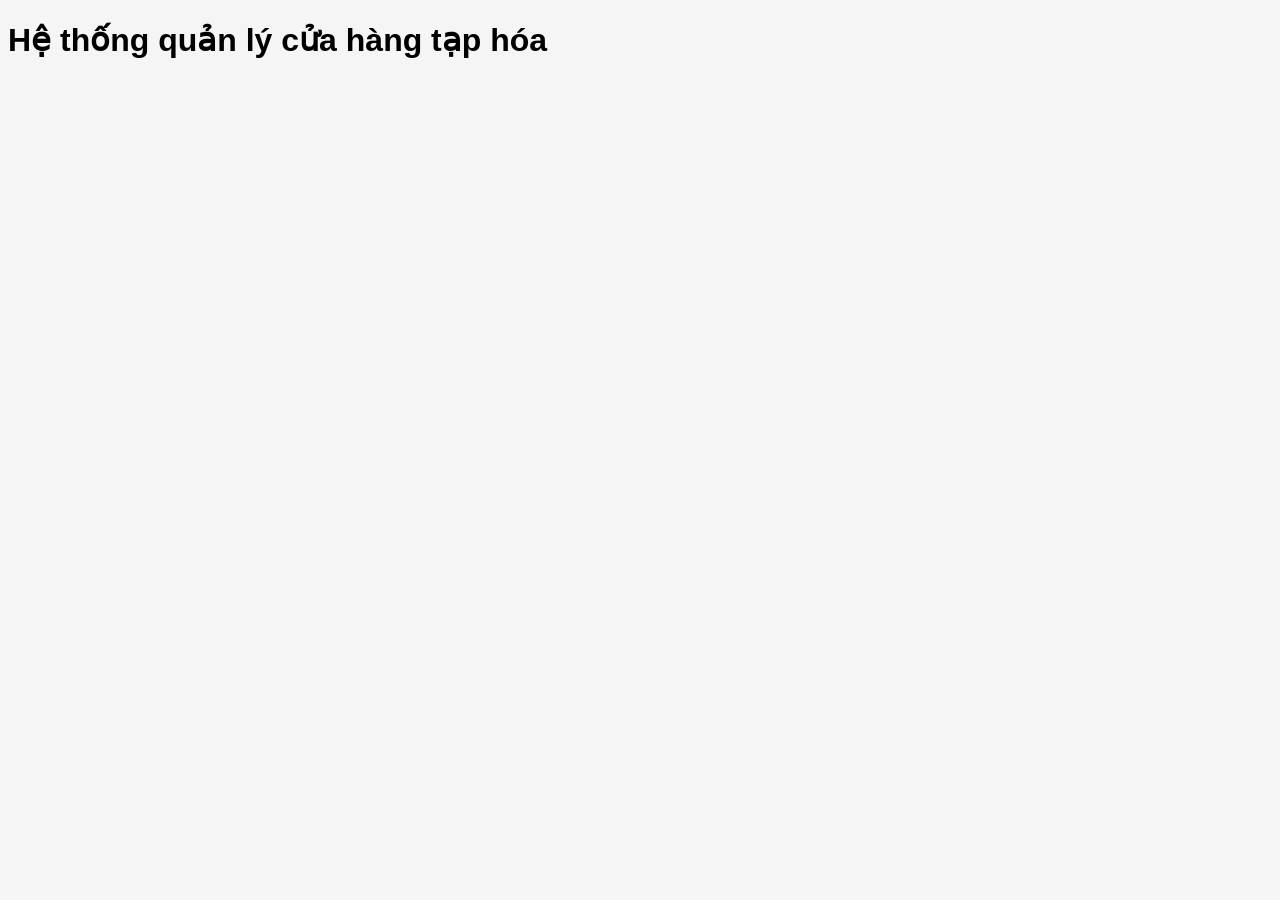
==== src/index.html @ 1cff703e "Initial project structure" ====
<!DOCTYPE html>
<html lang="vi">

<head>
<meta charset="UTF-8">
<title>Hệ thống quản lý cửa hàng tạp hóa</title>

<link rel="stylesheet" href="css/style.css">

</head>

<body>

<h1>Hệ thống quản lý cửa hàng tạp hóa</h1>

<script src="js/script.js"></script>

</body>

</html>
---- src/css/style.css ----
body{
    background:#f5f5f5;
    font-family:Arial;
}
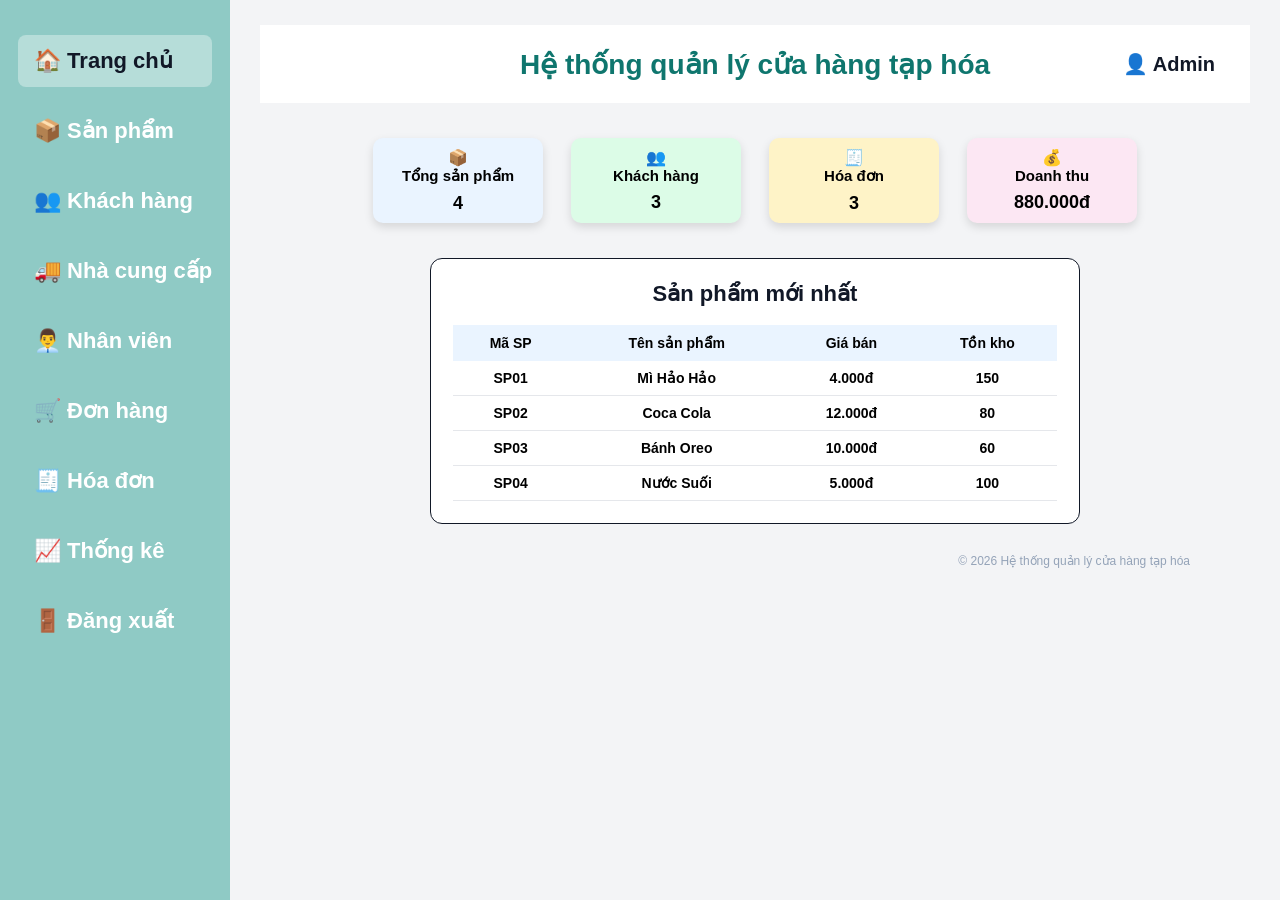
==== commit d0ddcb55: "Tao cac trang html cho du an" ====
--- a/src/index.html
+++ b/src/index.html
@@ -1,20 +1,62 @@
 <!DOCTYPE html>
 <html lang="vi">
-
 <head>
-<meta charset="UTF-8">
-<title>Hệ thống quản lý cửa hàng tạp hóa</title>
-
-<link rel="stylesheet" href="css/style.css">
-
+    <meta charset="UTF-8">
+    <title>Hệ thống quản lý cửa hàng tạp hóa</title>
+    <link rel="stylesheet" href="css/style.css">
 </head>
 
 <body>
+<div class="container">
+    <div class="sidebar">
+        <ul>
+            <li class="active">🏠 Trang chủ</li>
+            <li>📦 Sản phẩm</li>
+            <li>👥 Khách hàng</li>
+            <li>🚚 Nhà cung cấp</li>
+            <li>👨‍💼 Nhân viên</li>
+            <li>🛒 Đơn hàng</li>
+            <li>🧾 Hóa đơn</li>
+            <li>📈 Thống kê</li>
+            <li>🚪 Đăng xuất</li>
+        </ul>
+    </div>
 
-<h1>Hệ thống quản lý cửa hàng tạp hóa</h1>
+    <div class="main">
+        <div class="header">
+            <h1>Hệ thống quản lý cửa hàng tạp hóa</h1>
+            <h2>👤 Admin</h2>
+        </div>
+
+        <div class="cards">
+            <div class="card blue">📦<h3>Tổng sản phẩm</h3><p>4</p></div>
+            <div class="card green">👥<h3>Khách hàng</h3><p>3</p></div>
+            <div class="card yellow">🧾<h3>Hóa đơn</h3><p>3</p></div>
+            <div class="card pink">💰<h3>Doanh thu</h3><p>880.000đ</p></div>
+        </div>
+
+        <div class="dashboard">
+            <div class="table-box">
+                <h2>Sản phẩm mới nhất</h2>
+                <table>
+                    <tr>
+                        <th>Mã SP</th>
+                        <th>Tên sản phẩm</th>
+                        <th>Giá bán</th>
+                        <th>Tồn kho</th>
+                    </tr>
+                    <tr><td>SP01</td><td>Mì Hảo Hảo</td><td>4.000đ</td><td>150</td></tr>
+                    <tr><td>SP02</td><td>Coca Cola</td><td>12.000đ</td><td>80</td></tr>
+                    <tr><td>SP03</td><td>Bánh Oreo</td><td>10.000đ</td><td>60</td></tr>
+                    <tr><td>SP04</td><td>Nước Suối</td><td>5.000đ</td><td>100</td></tr>
+                </table>
+            </div>
+        </div>
+
+        <footer>© 2026 Hệ thống quản lý cửa hàng tạp hóa</footer>
+    </div>
+</div>
 
 <script src="js/script.js"></script>
-
 </body>
-
 </html>
--- a/src/css/style.css
+++ b/src/css/style.css
@@ -1,4 +1,145 @@
-body{
-    background:#f5f5f5;
-    font-family:Arial;
+* {
+  margin: 0;
+  padding: 0;
+  box-sizing: border-box;
+  font-family: Arial, sans-serif;
+}
+
+body {
+  background: #f3f4f6;
+}
+
+.container {
+  display: flex;
+  width: 100%;
+  min-height: 100vh;
+}
+
+.sidebar {
+  width: 230px;
+  background: #8fcac5;
+  padding: 35px 18px;
+}
+
+.sidebar ul {
+  list-style: none;
+}
+
+.sidebar li {
+  font-size: 22px;
+  font-weight: bold;
+  color: white;
+  padding: 13px 16px;
+  margin-bottom: 18px;
+  border-radius: 8px;
+  white-space: nowrap;
+}
+
+.sidebar li.active {
+  background: #b6ddd9;
+  color: #111827;
+}
+
+.main {
+  flex: 1;
+  padding: 25px 30px;
+}
+
+.header {
+  height: 78px;
+  background: white;
+  display: flex;
+  align-items: center;
+  justify-content: center;
+  position: relative;
+}
+
+.header h1 {
+  color: #0f766e;
+  font-size: 28px;
+  font-weight: bold;
+}
+
+.header h2 {
+  position: absolute;
+  right: 35px;
+  font-size: 20px;
+  color: #111827;
+}
+
+.cards {
+  display: flex;
+  justify-content: center;
+  gap: 28px;
+  margin: 35px 0;
+}
+
+.card {
+  width: 170px;
+  height: 85px;
+  border-radius: 10px;
+  text-align: center;
+  padding: 10px;
+  box-shadow: 0 4px 10px #00000020;
+  font-weight: bold;
+}
+
+.card h3 {
+  font-size: 15px;
+}
+
+.card p {
+  margin-top: 8px;
+  font-size: 18px;
+}
+
+.blue { background: #eaf4ff; }
+.green { background: #dcfce7; }
+.yellow { background: #fef3c7; }
+.pink { background: #fce7f3; }
+
+.dashboard {
+  display: flex;
+  justify-content: center;
+}
+
+.table-box {
+  background: white;
+  width: 650px;
+  padding: 22px;
+  border-radius: 12px;
+  border: 1px solid #111827;
+}
+
+.table-box h2 {
+  text-align: center;
+  color: #111827;
+  font-size: 22px;
+  margin-bottom: 18px;
+}
+
+table {
+  width: 100%;
+  border-collapse: collapse;
+  text-align: center;
+  font-size: 14px;
+}
+
+th {
+  background: #eaf4ff;
+  padding: 10px;
+}
+
+td {
+  padding: 9px;
+  border-bottom: 1px solid #e5e7eb;
+  font-weight: bold;
+}
+
+footer {
+    margin-top: 30px;
+    text-align: right;
+    padding-right: 60px;
+    color: #94a3b8;
+    font-size: 12px;
 }
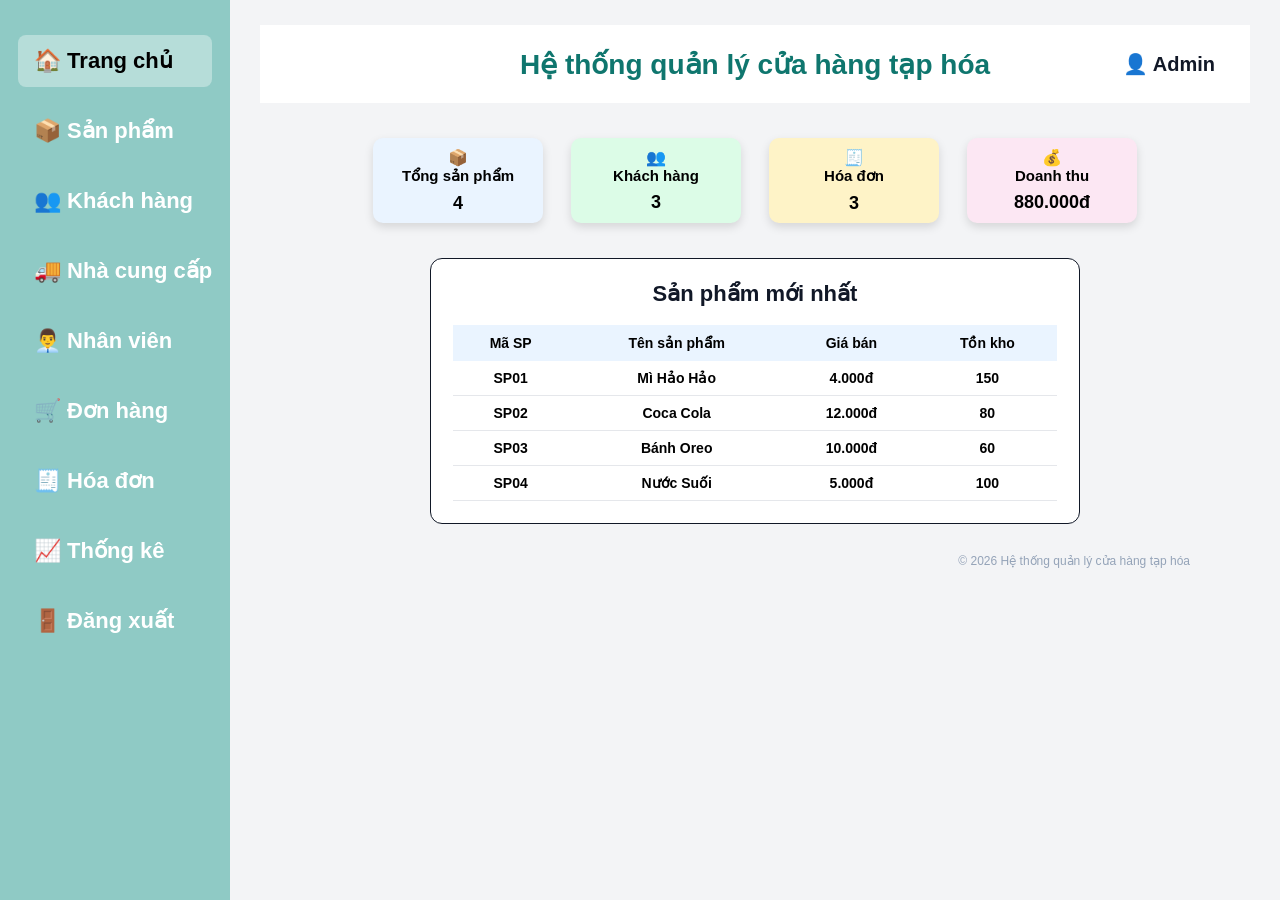
==== commit 2be9ecc4: "Tao trang quan ly san pham" ====
--- a/src/index.html
+++ b/src/index.html
@@ -3,22 +3,22 @@
 <head>
     <meta charset="UTF-8">
     <title>Hệ thống quản lý cửa hàng tạp hóa</title>
-    <link rel="stylesheet" href="css/style.css">
+    <link rel="stylesheet" href="css/style.css?v=2">
 </head>
 
 <body>
 <div class="container">
     <div class="sidebar">
-        <ul>
-            <li class="active">🏠 Trang chủ</li>
-            <li>📦 Sản phẩm</li>
-            <li>👥 Khách hàng</li>
-            <li>🚚 Nhà cung cấp</li>
-            <li>👨‍💼 Nhân viên</li>
-            <li>🛒 Đơn hàng</li>
-            <li>🧾 Hóa đơn</li>
-            <li>📈 Thống kê</li>
-            <li>🚪 Đăng xuất</li>
+       <ul>
+            <li class="active"><a href="index.html">🏠 Trang chủ</a></li>
+            <li><a href="sanpham.html">📦 Sản phẩm</a></li>
+            <li><a href="khachhang.html">👥 Khách hàng</a></li>
+            <li><a href="nhacungcap.html">🚚 Nhà cung cấp</a></li>
+            <li><a href="nhanvien.html">👨‍💼 Nhân viên</a></li>
+            <li><a href="donhang.html">🛒 Đơn hàng</a></li>
+            <li><a href="hoadon.html">🧾 Hóa đơn</a></li>
+            <li><a href="thongke.html">📈 Thống kê</a></li>
+            <li><a href="#">🚪 Đăng xuất</a></li>
         </ul>
     </div>
 
--- a/src/css/style.css
+++ b/src/css/style.css
@@ -142,4 +142,30 @@
     padding-right: 60px;
     color: #94a3b8;
     font-size: 12px;
+}
+.sidebar ul li a,
+.sidebar ul li a:visited,
+.sidebar ul li a:hover,
+.sidebar ul li a:active {
+    color: white;
+    text-decoration: none;
+    display: block;
+}
+
+.sidebar ul li.active a,
+.sidebar ul li.active a:visited,
+.sidebar ul li.active a:hover,
+.sidebar ul li.active a:active {
+    color: black;
+    text-decoration: none;
+}
+.sidebar li a {
+    color: white !important;
+    text-decoration: none !important;
+    display: block;
+}
+
+.sidebar li.active a {
+    color: black !important;
+    text-decoration: none !important;
 }
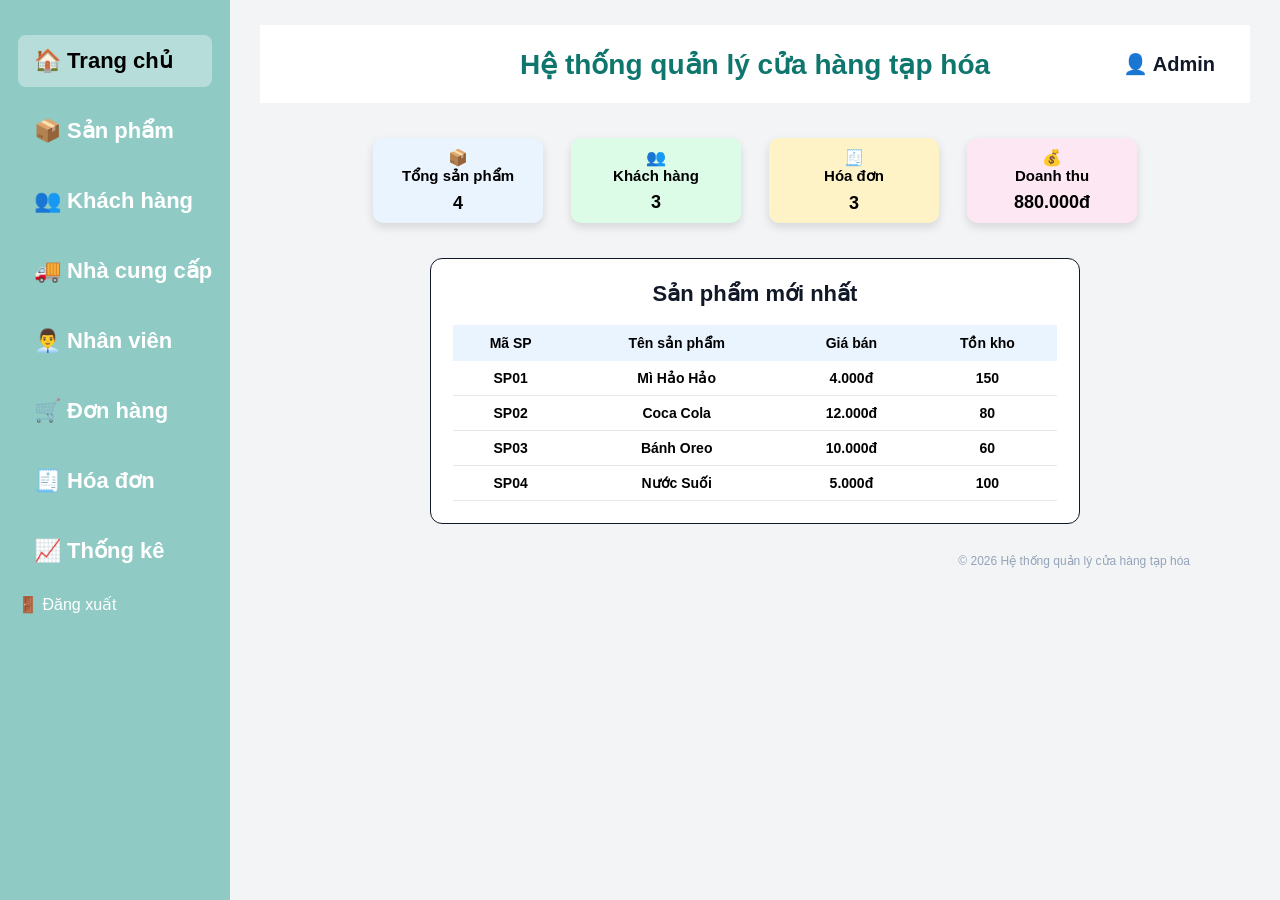
==== commit 0b5c0439: "Cap nhat giao dien thong ke va login" ====
--- a/src/index.html
+++ b/src/index.html
@@ -18,7 +18,7 @@
             <li><a href="donhang.html">🛒 Đơn hàng</a></li>
             <li><a href="hoadon.html">🧾 Hóa đơn</a></li>
             <li><a href="thongke.html">📈 Thống kê</a></li>
-            <li><a href="#">🚪 Đăng xuất</a></li>
+            <a href="#" onclick="moPopupDangXuat()">🚪 Đăng xuất</a>
         </ul>
     </div>
 
@@ -56,7 +56,20 @@
         <footer>© 2026 Hệ thống quản lý cửa hàng tạp hóa</footer>
     </div>
 </div>
+<div id="logoutModal" class="logout-modal">
+    <div class="logout-box">
+        <h2>⚠️ XÁC NHẬN ĐĂNG XUẤT</h2>
 
+        <p>Bạn có muốn đăng xuất<br>khỏi hệ thống không?</p>
+
+        <div class="logout-actions">
+            <button class="cancel-btn" onclick="dongPopupDangXuat()">HỦY</button>
+            <button class="logout-btn" onclick="xacNhanDangXuat()">ĐĂNG XUẤT</button>
+        </div>
+    </div>
+</div>
 <script src="js/script.js"></script>
+<script src="js/login.js"></script>
+
 </body>
 </html>
--- a/src/css/style.css
+++ b/src/css/style.css
@@ -1,96 +1,108 @@
-* {
-  margin: 0;
-  padding: 0;
-  box-sizing: border-box;
-  font-family: Arial, sans-serif;
+*
+ {
+    margin: 0;
+    padding: 0;
+    box-sizing: border-box;
+    font-family: Arial, sans-serif;
 }
 
 body {
-  background: #f3f4f6;
+    background: #f3f4f6;
 }
 
 .container {
-  display: flex;
-  width: 100%;
-  min-height: 100vh;
+    display: flex;
+    min-height: 100vh;
 }
 
 .sidebar {
-  width: 230px;
-  background: #8fcac5;
-  padding: 35px 18px;
+    width: 230px;
+    background: #8fcac5;
+    padding: 35px 18px;
 }
 
 .sidebar ul {
-  list-style: none;
+    list-style: none;
 }
 
 .sidebar li {
-  font-size: 22px;
-  font-weight: bold;
-  color: white;
-  padding: 13px 16px;
-  margin-bottom: 18px;
-  border-radius: 8px;
-  white-space: nowrap;
+    font-size: 22px;
+    font-weight: bold;
+    padding: 13px 16px;
+    margin-bottom: 18px;
+    border-radius: 8px;
+    white-space: nowrap;
 }
 
 .sidebar li.active {
-  background: #b6ddd9;
-  color: #111827;
+    background: #b6ddd9;
+}
+
+.sidebar a,
+.sidebar a:visited,
+.sidebar a:hover,
+.sidebar a:active {
+    color: white !important;
+    text-decoration: none !important;
+    display: block;
+}
+
+.sidebar li.active a {
+    color: black !important;
 }
 
 .main {
-  flex: 1;
-  padding: 25px 30px;
+    flex: 1;
+    padding: 25px 30px;
 }
 
 .header {
-  height: 78px;
-  background: white;
-  display: flex;
-  align-items: center;
-  justify-content: center;
-  position: relative;
+    height: 78px;
+    background: white;
+    display: flex;
+    align-items: center;
+    justify-content: center;
+    position: relative;
 }
 
 .header h1 {
-  color: #0f766e;
-  font-size: 28px;
-  font-weight: bold;
+    color: #0f766e;
+    font-size: 28px;
+    font-weight: bold;
 }
 
 .header h2 {
-  position: absolute;
-  right: 35px;
-  font-size: 20px;
-  color: #111827;
-}
-
+    position: absolute;
+    right: 35px;
+    font-size: 20px;
+    color: #111827;
+}
+
+/* Trang chủ */
 .cards {
-  display: flex;
-  justify-content: center;
-  gap: 28px;
-  margin: 35px 0;
+    display: flex;
+    justify-content: center;
+    gap: 28px;
+    margin: 35px 0;
 }
 
 .card {
-  width: 170px;
-  height: 85px;
-  border-radius: 10px;
-  text-align: center;
-  padding: 10px;
-  box-shadow: 0 4px 10px #00000020;
-  font-weight: bold;
+    width: 170px;
+    height: 85px;
+    border-radius: 10px;
+    text-align: center;
+    padding: 10px;
+    box-shadow: 0 4px 10px #00000020;
+    font-weight: bold;
 }
 
 .card h3 {
-  font-size: 15px;
+    font-size: 15px;
 }
 
 .card p {
-  margin-top: 8px;
-  font-size: 18px;
+    margin-top: 8px;
+    font-size: 18px;
 }
 
 .blue { background: #eaf4ff; }
@@ -99,41 +111,90 @@
 .pink { background: #fce7f3; }
 
 .dashboard {
-  display: flex;
-  justify-content: center;
+    display: flex;
+    justify-content: center;
 }
 
 .table-box {
-  background: white;
-  width: 650px;
-  padding: 22px;
-  border-radius: 12px;
-  border: 1px solid #111827;
+    background: white;
+    width: 650px;
+    padding: 22px;
+    border-radius: 12px;
+    border: 1px solid #111827;
 }
 
 .table-box h2 {
-  text-align: center;
-  color: #111827;
-  font-size: 22px;
-  margin-bottom: 18px;
+    text-align: center;
+    color: #111827;
+    font-size: 22px;
+    margin-bottom: 18px;
 }
 
 table {
-  width: 100%;
-  border-collapse: collapse;
-  text-align: center;
-  font-size: 14px;
+    width: 100%;
+    border-collapse: collapse;
+    text-align: center;
+    font-size: 14px;
 }
 
 th {
-  background: #eaf4ff;
-  padding: 10px;
+    background: #eaf4ff;
+    padding: 10px;
 }
 
 td {
-  padding: 9px;
-  border-bottom: 1px solid #e5e7eb;
-  font-weight: bold;
+    padding: 9px;
+    border-bottom: 1px solid #e5e7eb;
+    font-weight: bold;
+}
+
+/* Trang sản phẩm */
+.action-row {
+    display: flex;
+    justify-content: center;
+    gap: 35px;
+    margin: 35px 0 30px 0;
+}
+
+.search-box {
+    width: 300px;
+    height: 42px;
+    border: 1px solid #d1d5db;
+    border-radius: 6px;
+    padding: 0 12px;
+    font-size: 18px;
+    font-weight: bold;
+}
+
+.add-btn {
+    width: 240px;
+    height: 42px;
+    border: none;
+    border-radius: 6px;
+    background: #14b8a6;
+    font-size: 20px;
+    font-weight: bold;
+    cursor: pointer;
+}
+
+.product-table-box {
+    width: 700px;
+    margin: 0 auto;
+    background: white;
+    padding: 25px;
+    border-radius: 10px;
+    border: 1px solid #d1d5db;
+    box-shadow: 0 4px 10px #00000015;
+}
+
+.product-table-box h2 {
+    text-align: center;
+    margin-bottom: 22px;
+    font-size: 22px;
+}
+
+.product-table-box th {
+    background: #e0f2f1;
 }
 
 footer {
@@ -143,29 +204,1897 @@
     color: #94a3b8;
     font-size: 12px;
 }
-.sidebar ul li a,
-.sidebar ul li a:visited,
-.sidebar ul li a:hover,
-.sidebar ul li a:active {
+/* ================= TRANG QUẢN LÝ SẢN PHẨM ================= */
+
+.product-page .product-action-row {
+    display: flex;
+    justify-content: center;
+    gap: 28px;
+    margin: 35px 0 30px;
+}
+
+.product-page .product-search {
+    width: 260px;
+    height: 40px;
+    border: 1px solid #d1d5db;
+    border-radius: 6px;
+    padding-left: 15px;
+    font-size: 16px;
+    font-weight: 600;
+    outline: none;
+}
+
+.product-page .product-add-btn {
+    width: 240px;
+    height: 40px;
+    background: #14b8a6;
+    color: black;
+    border: none;
+    border-radius: 6px;
+    font-size: 18px;
+    font-weight: bold;
+    cursor: pointer;
+}
+
+.product-page .product-add-btn:hover {
+    background: #0d9488;
+}
+
+.product-page .product-box {
+    width: 720px;
+    margin: 0 auto;
+    background: white;
+    padding: 25px 30px;
+    border-radius: 8px;
+    border: 1px solid #d1d5db;
+    box-shadow: 0 3px 10px rgba(0,0,0,0.1);
+}
+
+.product-page .product-box h2 {
+    text-align: center;
+    font-size: 18px;
+    margin-bottom: 20px;
+    color: #111827;
+}
+
+.product-page .product-table {
+    width: 100%;
+    border-collapse: collapse;
+    text-align: center;
+    font-size: 13px;
+}
+
+.product-page .product-table th {
+    background: #dff5f2;
+    padding: 10px 5px;
+    font-size: 13px;
+}
+
+.product-page .product-table td {
+    padding: 9px 5px;
+    border-bottom: 1px solid #e5e7eb;
+    font-weight: 600;
+}
+
+/* Cột sửa xóa giống Figma */
+.product-page .product-table button {
+    border: none !important;
+    background: transparent !important;
+    padding: 0;
+    margin: 0;
+    font-size: 13px;
+    font-weight: bold;
+    color: #111827;
+    cursor: pointer;
+}
+
+.product-page .product-table button:hover {
+    color: #0f766e;
+}
+
+/* Tổng sản phẩm */
+.product-page .product-total {
+    margin-top: 12px;
+    text-align: right;
+    color: #0f766e;
+    font-size: 14px;
+    font-weight: bold;
+}
+.action-text {
+    font-weight: bold;
+    cursor: pointer;
+    color: black;
+}
+
+.action-text:hover {
+    color: #0f766e;
+}
+
+.product-add-btn {
+    display: flex;
+    align-items: center;
+    justify-content: center;
+    text-decoration: none;
+}
+.product-add-btn {
+    display: flex;
+    align-items: center;
+    justify-content: center;
+    text-decoration: none;
+}
+
+/* ===== TRANG THÊM SẢN PHẨM ===== */
+
+.back-row {
+    display: flex;
+    justify-content: flex-end;
+    margin: 18px 25px 18px 0;
+}
+
+.back-row a {
+    background: #0f766e;
     color: white;
     text-decoration: none;
+    padding: 6px 14px;
+    font-size: 18px;
+    font-weight: bold;
+}
+
+.form-box {
+    position: relative;
+    width: 760px;
+    min-height: 420px;
+    margin: 0 auto;
+    background: white;
+    border: 1px solid #111827;
+    border-radius: 12px;
+    padding: 32px 45px;
+    display: flex;
+    gap: 50px;
+}
+
+.form-left {
+    width: 300px;
+}
+
+.form-right {
+    width: 300px;
+    padding-right: 135px;
+}
+
+.form-box label {
     display: block;
-}
-
-.sidebar ul li.active a,
-.sidebar ul li.active a:visited,
-.sidebar ul li.active a:hover,
-.sidebar ul li.active a:active {
+    color: #0f766e;
+    font-size: 18px;
+    font-weight: bold;
+    margin-bottom: 9px;
+}
+
+.form-box input {
+    width: 100%;
+    height: 30px;
+    border: 1px solid #111827;
+    border-radius: 6px;
+    margin-bottom: 25px;
+    text-align: center;
+    font-size: 13px;
+}
+
+.form-box textarea {
+    width: 100%;
+    height: 68px;
+    border: 1px solid #111827;
+    border-radius: 6px;
+    margin-bottom: 22px;
+    text-align: center;
+    padding-top: 22px;
+    font-size: 13px;
+}
+
+.preview-box {
+    position: absolute;
+    right: 25px;
+    top: 55px;
+    width: 90px;
+    height: 90px;
+    background: #eafaf7;
+    border: 1px solid #111827;
+    display: flex;
+    align-items: center;
+    justify-content: center;
+    text-align: center;
+    color: #64748b;
+    font-size: 14px;
+    font-weight: bold;
+}
+
+.note-row {
+    display: flex;
+    align-items: center;
+    gap: 12px;
+    margin-bottom: 65px;
+}
+
+.note-row label {
+    margin: 0;
+    min-width: 70px;
+    white-space: nowrap;
+    font-size: 18px;
+}
+
+.note-row input {
+    margin: 0;
+    width: 230px;
+    height: 30px;
+}
+
+.form-buttons {
+    position: absolute;
+    bottom: 25px;
+    left: 50%;
+    transform: translateX(-50%);
+    display: flex;
+    gap: 35px;
+}
+
+.save-btn,
+.cancel-btn {
+    width: 105px;
+    height: 42px;
+    border: none;
+    border-radius: 8px;
+    color: white;
+    font-size: 20px;
+    font-weight: bold;
+    cursor: pointer;
+    text-decoration: none;
+    text-align: center;
+    line-height: 42px;
+}
+
+.save-btn {
+    background: #14b8a6;
+}
+
+.cancel-btn {
+    background: #ef4444;
+}
+.form-box select {
+    width: 100%;
+    height: 30px;
+    border: 1px solid #111827;
+    border-radius: 6px;
+    margin-bottom: 25px;
+    text-align: center;
+    font-size: 13px;
+    background: white;
+}
+.image-modal {
+    display: none;
+    position: fixed;
+    z-index: 9999;
+    left: 0;
+    top: 0;
+    width: 100%;
+    height: 100%;
+    background: rgba(0,0,0,0.8);
+}
+
+.modal-image {
+    display: block;
+    max-width: 80%;
+    max-height: 80%;
+    margin: 50px auto;
+}
+
+.close-modal {
+    position: absolute;
+    right: 30px;
+    top: 15px;
+    color: white;
+    font-size: 40px;
+    cursor: pointer;
+}
+.preview-box {
+    position: absolute;
+    right: 25px;
+    top: 55px;
+
+    width: 110px;
+    height: 110px;
+
+    background: #eafaf7;
+    border: 1px solid #111827;
+
+    display: flex;
+    align-items: center;
+    justify-content: center;
+
+    text-align: center;
+    color: #64748b;
+    font-size: 14px;
+    font-weight: bold;
+
+    cursor: pointer;
+}
+
+#anhSP{
+    width: 320px;
+    font-size: 12px;
+}
+.upload-btn,
+.upload-btn:hover,
+.upload-btn:visited {
+    color: #9ca3af !important;
+    text-decoration: none !important;
+}
+.image-modal{
+    display:none;
+    position:fixed;
+    top:0;
+    left:0;
+    width:100%;
+    height:100%;
+    background:rgba(0,0,0,0.8);
+    justify-content:center;
+    align-items:center;
+    z-index:9999;
+}
+
+.modal-image{
+    max-width:80%;
+    max-height:80%;
+    border-radius:10px;
+}
+
+.close-modal{
+    position:absolute;
+    top:20px;
+    right:40px;
+    color:white;
+    font-size:40px;
+    cursor:pointer;
+}
+.preview-box img {
+    width: 100%;
+    height: 100%;
+    object-fit: cover;
+    display: none;
+}
+#previewImage {
+    width: 100%;
+    height: 100%;
+    object-fit: cover;
+    display: none;
+}
+#imgSPPreview {
+    width: 100%;
+    height: 100%;
+    object-fit: cover;
+    display: none;
+}
+#previewSanPhamImg {
+    width: 100%;
+    height: 100%;
+    object-fit: cover;
+    display: none;
+}
+/* ===== TRANG QUẢN LÝ KHÁCH HÀNG ===== */
+
+.customer-page .customer-action-row {
+    display: flex;
+    justify-content: center;
+    align-items: center;
+    gap: 45px;
+    margin: 35px 0 28px;
+}
+
+.customer-page .customer-search {
+    width: 330px;
+    height: 40px;
+    border: 1px solid #d1d5db;
+    border-radius: 6px;
+    padding-left: 12px;
+    font-size: 18px;
+    font-weight: bold;
+    outline: none;
+}
+
+.customer-page a.customer-add-btn,
+.customer-page a.customer-add-btn:link,
+.customer-page a.customer-add-btn:visited,
+.customer-page a.customer-add-btn:hover,
+.customer-page a.customer-add-btn:active {
+    width: 260px;
+    height: 40px;
+    background: #14b8a6;
+    border-radius: 6px;
+    color: black !important;
+    text-decoration: none !important;
+
+    display: flex !important;
+    align-items: center;
+    justify-content: center;
+
+    font-size: 20px;
+    font-weight: bold;
+}
+
+.customer-page .customer-content {
+    display: flex;
+    justify-content: center;
+    align-items: flex-start;
+    gap: 25px;
+}
+
+.customer-page .customer-box {
+    width: 640px;
+    background: white;
+    padding: 24px 28px;
+    border-radius: 8px;
+    border: 1px solid #9ca3af;
+    box-shadow: 0 4px 10px #00000015;
+}
+
+.customer-page .customer-box h2 {
+    text-align: center;
+    font-size: 20px;
+    margin-bottom: 20px;
     color: black;
-    text-decoration: none;
-}
-.sidebar li a {
+}
+
+.customer-page .customer-table {
+    width: 100%;
+    border-collapse: collapse;
+    text-align: center;
+    font-size: 13px;
+}
+
+.customer-page .customer-table th {
+    background: #e0f2f1;
+    padding: 10px 5px;
+    font-weight: bold;
+}
+
+.customer-page .customer-table td {
+    padding: 9px 5px;
+    border-bottom: 1px solid #e5e7eb;
+    font-weight: bold;
+}
+
+.customer-page .customer-total {
+    text-align: right;
+    margin-top: 12px;
+    color: #0f766e;
+    font-size: 14px;
+    font-weight: bold;
+}
+
+.customer-page .action-text {
+    font-weight: bold;
+    color: black;
+    cursor: pointer;
+}
+
+.customer-page .action-text:hover {
+    color: #0f766e;
+}
+#previewKhachHangImg {
+    width: 100%;
+    height: 100%;
+    object-fit: cover;
+    display: none;
+}
+#previewImgKH {
+    width: 100%;
+    height: 100%;
+    object-fit: cover;
+    display: none;
+}
+
+/* ===== TRANG NHÀ CUNG CẤP ===== */
+
+.supplier-page .supplier-action-row {
+    display: flex;
+    justify-content: center;
+    align-items: center;
+    gap: 45px;
+    margin: 35px 0 28px;
+}
+
+.supplier-page .supplier-search {
+    width: 330px;
+    height: 40px;
+    border: 1px solid #d1d5db;
+    border-radius: 6px;
+    padding-left: 12px;
+    font-size: 18px;
+    font-weight: bold;
+    outline: none;
+}
+
+.supplier-page a.supplier-add-btn {
+    width: 270px;
+    height: 40px;
+    background: #14b8a6;
+    border-radius: 6px;
+    color: black !important;
+    text-decoration: none !important;
+    display: flex;
+    align-items: center;
+    justify-content: center;
+    font-size: 20px;
+    font-weight: bold;
+}
+
+.supplier-page .supplier-content {
+    display: flex;
+    justify-content: center;
+    align-items: flex-start;
+}
+
+.supplier-page .supplier-box {
+    width: 700px;
+    background: white;
+    padding: 24px 28px;
+    border-radius: 8px;
+    border: 1px solid #9ca3af;
+    box-shadow: 0 4px 10px #00000015;
+}
+
+.supplier-page .supplier-box h2 {
+    text-align: center;
+    font-size: 20px;
+    margin-bottom: 20px;
+    color: black;
+}
+
+.supplier-page .supplier-table {
+    width: 100%;
+    border-collapse: collapse;
+    text-align: center;
+    font-size: 13px;
+}
+
+.supplier-page .supplier-table th {
+    background: #e0f2f1;
+    padding: 10px 5px;
+    font-weight: bold;
+}
+
+.supplier-page .supplier-table td {
+    padding: 9px 5px;
+    border-bottom: 1px solid #e5e7eb;
+    font-weight: bold;
+}
+
+.supplier-page .supplier-total {
+    text-align: right;
+    margin-top: 12px;
+    color: #0f766e;
+    font-size: 14px;
+    font-weight: bold;
+}
+
+.supplier-page .action-text {
+    font-weight: bold;
+    color: black;
+    cursor: pointer;
+}
+
+.supplier-page .action-text:hover {
+    color: #0f766e;
+}
+
+/* ===== FORM THÊM NHÀ CUNG CẤP  */
+
+.add-supplier-page .supplier-back-btn {
+    float: right;
+    margin: 18px 75px 18px 0;
+    background: #0f766e;
     color: white !important;
     text-decoration: none !important;
+    font-size: 18px;
+    font-weight: bold;
+    padding: 8px 18px;
+}
+
+.add-supplier-page .supplier-form-box {
+    clear: both;
+    width: 760px;
+    min-height: 420px;
+    margin: 25px auto 0;
+    padding: 28px 45px 25px;
+    border: 1px solid #555;
+    border-radius: 12px;
+    background: white;
+}
+
+.add-supplier-page .supplier-form-grid {
+    display: grid;
+    grid-template-columns: 300px 165px 110px;
+    column-gap: 50px;
+    align-items: start;
+}
+
+.add-supplier-page .supplier-form-box label {
     display: block;
-}
-
-.sidebar li.active a {
+    color: #00796b;
+    font-size: 18px;
+    font-weight: bold;
+    margin: 12px 0 8px;
+}
+
+.add-supplier-page .supplier-form-box input,
+.add-supplier-page .supplier-form-box select {
+    width: 100%;
+    height: 30px;
+    border: 1px solid #4b5563;
+    border-radius: 5px;
+    font-size: 14px;
+    text-align: center;
+    color: #6b7280;
+    margin-bottom: 14px;
+}
+
+.add-supplier-page .supplier-form-box input[type="file"] {
+    font-size: 13px;
+    padding: 2px;
+}
+
+.add-supplier-page .supplier-preview {
+    width: 110px;
+    height: 110px;
+    margin-top: 40px;
+    border: 1px solid #4b5563;
+    background: #effffb;
+    display: flex;
+    align-items: center;
+    justify-content: center;
+    text-align: center;
+    color: #667085;
+    font-size: 13px;
+    font-weight: bold;
+}
+
+.add-supplier-page .supplier-preview img {
+    max-width: 100%;
+    max-height: 100%;
+    display: none;
+}
+
+.add-supplier-page .supplier-buttons {
+    text-align: center;
+    margin-top: 8px;
+}
+
+.add-supplier-page .supplier-buttons button {
+    width: 105px;
+    height: 42px;
+    border: none;
+    border-radius: 7px;
+    font-size: 22px;
+    font-weight: bold;
+    color: white;
+    margin: 0 16px;
+    cursor: pointer;
+}
+
+.add-supplier-page .supplier-save-btn {
+    background: #1bb8aa;
+}
+
+.add-supplier-page .supplier-cancel-btn {
+    background: #f44343;
+}
+/* ===== SỬA KHUNG THỐNG KÊ TRANG NHÀ CUNG CẤP ===== */
+
+.supplier-page .supplier-content {
+    display: flex;
+    justify-content: center;
+    align-items: flex-start;
+    gap: 10px;
+}
+
+.supplier-page .supplier-summary {
+    width: 190px;
+    height: 285px;
+    border: 1px solid #9ca3af;
+    border-radius: 8px;
+    background: #ecfff8;
+    text-align: center;
+    padding: 35px 10px 10px;
+    font-weight: bold;
+    color: #374151;
+}
+
+.supplier-page .supplier-summary h2 {
+    font-size: 22px;
+    color: black;
+    margin-bottom: 28px;
+}
+
+.supplier-page .supplier-summary p,
+.supplier-page .supplier-summary h3 {
+    font-size: 20px;
+    margin: 8px 0;
+}
+
+/* ===== TRANG QUẢN LÝ NHÂN VIÊN ===== */
+
+.employee-page .employee-action-row {
+    display: flex;
+    justify-content: center;
+    align-items: center;
+    gap: 45px;
+    margin: 35px 0 28px;
+}
+
+.employee-page .employee-search {
+    width: 330px;
+    height: 40px;
+    border: 1px solid #d1d5db;
+    border-radius: 6px;
+    padding-left: 12px;
+    font-size: 18px;
+    font-weight: bold;
+    outline: none;
+}
+
+.employee-page a.employee-add-btn {
+    width: 230px;
+    height: 40px;
+    background: #14b8a6;
+    border-radius: 6px;
     color: black !important;
     text-decoration: none !important;
+    display: flex;
+    align-items: center;
+    justify-content: center;
+    font-size: 20px;
+    font-weight: bold;
+}
+
+.employee-page .employee-content {
+    display: flex;
+    justify-content: center;
+}
+
+.employee-page .employee-box {
+    width: 700px;
+    background: white;
+    padding: 24px 28px;
+    border-radius: 8px;
+    border: 1px solid #9ca3af;
+    box-shadow: 0 4px 10px #00000015;
+}
+
+.employee-page .employee-box h2 {
+    text-align: center;
+    font-size: 20px;
+    margin-bottom: 20px;
+    color: black;
+}
+
+.employee-page .employee-table {
+    width: 100%;
+    border-collapse: collapse;
+    text-align: center;
+    font-size: 13px;
+}
+
+.employee-page .employee-table th {
+    background: #e0f2f1;
+    padding: 10px 5px;
+    font-weight: bold;
+}
+
+.employee-page .employee-table td {
+    padding: 9px 5px;
+    border-bottom: 1px solid #e5e7eb;
+    font-weight: bold;
+}
+
+.employee-page .employee-total {
+    text-align: right;
+    margin-top: 12px;
+    color: #0f766e;
+    font-size: 14px;
+    font-weight: bold;
+}
+
+.employee-page .action-text {
+    font-weight: bold;
+    color: black;
+    cursor: pointer;
+}
+
+.employee-page .action-text:hover {
+    color: #0f766e;
+}
+
+/* ===== FORM THÊM NHÂN VIÊN ===== */
+
+.add-employee-page .employee-back-btn {
+    float: right;
+    margin: 18px 75px 18px 0;
+    background: #0f766e;
+    color: white !important;
+    text-decoration: none !important;
+    font-size: 18px;
+    font-weight: bold;
+    padding: 8px 18px;
+}
+
+.add-employee-page .employee-form-box {
+    clear: both;
+    width: 760px;
+    min-height: 420px;
+    margin: 25px auto 0;
+    padding: 28px 45px 25px;
+    border: 1px solid #555;
+    border-radius: 12px;
+    background: white;
+}
+
+.add-employee-page .employee-form-grid {
+    display: grid;
+    grid-template-columns: 300px 165px 110px;
+    column-gap: 50px;
+    align-items: start;
+}
+
+.add-employee-page .employee-form-box label {
+    display: block;
+    color: #00796b;
+    font-size: 18px;
+    font-weight: bold;
+    margin: 12px 0 8px;
+}
+
+.add-employee-page .employee-form-box input,
+.add-employee-page .employee-form-box select {
+    width: 100%;
+    height: 30px;
+    border: 1px solid #4b5563;
+    border-radius: 5px;
+    font-size: 14px;
+    text-align: center;
+    color: #6b7280;
+    margin-bottom: 14px;
+}
+
+.add-employee-page .employee-preview {
+    width: 110px;
+    height: 110px;
+    margin-top: 40px;
+    border: 1px solid #4b5563;
+    background: #effffb;
+    display: flex;
+    align-items: center;
+    justify-content: center;
+    text-align: center;
+    color: #667085;
+    font-size: 13px;
+    font-weight: bold;
+}
+
+.add-employee-page .employee-preview img {
+    max-width: 100%;
+    max-height: 100%;
+    display: none;
+}
+
+.add-employee-page .employee-buttons {
+    text-align: center;
+    margin-top: 8px;
+}
+
+.add-employee-page .employee-buttons button {
+    width: 105px;
+    height: 42px;
+    border: none;
+    border-radius: 7px;
+    font-size: 22px;
+    font-weight: bold;
+    color: white;
+    margin: 0 16px;
+    cursor: pointer;
+}
+
+.add-employee-page .employee-save-btn {
+    background: #1bb8aa;
+}
+
+.add-employee-page .employee-cancel-btn {
+    background: #f44343;
+}
+
+/* ===== QUẢN LÝ ĐƠN HÀNG ===== */
+
+.order-page .order-action-row{
+    display:flex;
+    justify-content:center;
+    align-items:center;
+    gap:40px;
+    margin:30px 0;
+}
+
+.order-page .order-search{
+    width:300px;
+    height:45px;
+    border:1px solid #d1d5db;
+    border-radius:8px;
+    padding-left:15px;
+    font-size:18px;
+    font-weight:bold;
+    outline:none;
+}
+
+.order-page .order-add-btn{
+    width:250px;
+    height:45px;
+    background:#20b8ad;
+    color:black !important;
+    text-decoration:none !important;
+    border-radius:8px;
+    display:flex;
+    justify-content:center;
+    align-items:center;
+    font-size:18px;
+    font-weight:bold;
+    box-shadow:0 3px 8px rgba(0,0,0,0.15);
+}
+
+.order-page .order-content{
+    display:flex;
+    justify-content:center;
+    align-items:flex-start;
+    gap:15px;
+}
+
+.order-page .order-box{
+    width:700px;
+    background:white;
+    border:1px solid #6b7280;
+    border-radius:10px;
+    padding:18px;
+}
+
+.order-page .order-box h2{
+    text-align:center;
+    font-size:20px;
+    margin-bottom:18px;
+}
+
+.order-page .order-table{
+    width:100%;
+    border-collapse:collapse;
+    text-align:center;
+    font-size:13px;
+}
+
+.order-page .order-table th{
+    background:#dcefed;
+    border:1px solid #9ca3af;
+    padding:8px;
+    font-weight:bold;
+}
+
+.order-page .order-table td{
+    padding:10px 5px;
+    border-bottom:1px solid #e5e7eb;
+    font-weight:bold;
+}
+
+.order-page .order-summary{
+    width:220px;
+    min-height:270px;
+    background:#eefcf7;
+    border:1px solid #6b7280;
+    border-radius:10px;
+    padding:18px;
+}
+
+.order-page .order-summary h2{
+    text-align:center;
+    font-size:18px;
+    margin-bottom:20px;
+}
+
+.order-page .order-summary p{
+    font-size:16px;
+    font-weight:bold;
+    margin:18px 0;
+}
+
+.order-page .order-total-wrap{
+    text-align:right;
+    margin-top:12px;
+    color:#0f766e;
+    font-size:14px;
+    font-weight:bold;
+}
+
+.order-page .status-done{
+    color:#16a34a;
+}
+
+.order-page .status-shipping{
+    color:#f59e0b;
+}
+
+.order-page .status-pending{
+    color:#ef4444;
+}
+
+.order-page .action-text{
+    cursor:pointer;
+    font-weight:bold;
+}
+
+.order-page .action-text:hover{
+    color:#0f766e;
+}
+/* ===== POPUP CHI TIẾT ĐƠN HÀNG ===== */
+
+.order-detail-modal {
+    display: none;
+    position: fixed;
+    z-index: 9999;
+    inset: 0;
+    background: rgba(0, 0, 0, 0.35);
+    justify-content: center;
+    align-items: center;
+}
+
+.order-detail-box {
+    width: 430px;
+    background: white;
+    border: 1px solid #d1d5db;
+    border-radius: 10px;
+    padding: 22px 30px;
+    text-align: center;
+}
+
+.order-detail-box h2 {
+    color: #0f766e;
+    font-size: 22px;
+    margin-bottom: 12px;
+}
+
+.detail-line {
+    height: 1px;
+    background: #d1d5db;
+    margin: 14px 0;
+}
+
+.order-info {
+    text-align: left;
+    width: 280px;
+    margin: 0 auto;
+}
+
+.order-info p {
+    display: flex;
+    justify-content: space-between;
+    font-size: 14px;
+    font-weight: bold;
+    margin: 13px 0;
+}
+
+.order-detail-box h3 {
+    color: #0f766e;
+    font-size: 16px;
+    margin-bottom: 12px;
+}
+
+.detail-product-table {
+    width: 100%;
+    border-collapse: collapse;
+    font-size: 13px;
+}
+
+.detail-product-table th {
+    background: #dcefed;
+    padding: 8px;
+}
+
+.detail-product-table td {
+    background: #e5e7eb;
+    padding: 8px;
+    font-weight: bold;
+}
+
+.total-status-box {
+    width: 260px;
+    margin: 0 auto;
+    background: #f3f4f6;
+    border-radius: 8px;
+    padding: 15px 20px;
+    text-align: left;
+}
+
+.total-status-box p {
+    display: flex;
+    justify-content: space-between;
+    font-size: 14px;
+    font-weight: bold;
+}
+
+.detail-close-btn {
+    width: 100px;
+    height: 38px;
+    margin-top: 18px;
+    background: #ef4444;
+    color: white;
+    border: none;
+    border-radius: 7px;
+    font-size: 16px;
+    font-weight: bold;
+    cursor: pointer;
+}
+
+/* ===== QUẢN LÝ HÓA ĐƠN - GIỐNG FIGMA ===== */
+
+body.invoice-page{
+    margin:0;
+    font-family:Arial,sans-serif;
+    background:#f3f4f6;
+    overflow-x:hidden;
+}
+
+/* SIDEBAR */
+.invoice-page .sidebar{
+    width:140px;
+    height:100vh;
+    background:#8fcac5;
+    position:fixed;
+    left:0;
+    top:0;
+    padding-top:50px;
+    box-sizing:border-box;
+}
+
+.invoice-page .sidebar a{
+    display:block;
+    color:#fff;
+    text-decoration:none;
+    font-size:16px;
+    padding:10px 12px;
+}
+
+.invoice-page .sidebar a.active{
+    background:#b6ddd9;
+    color:#000;
+    border-radius:8px;
+    margin:0 8px;
+}
+
+/* MAIN */
+.invoice-page .main-content{
+    margin-left:140px;
+    padding:20px;
+    min-height:100vh;
+    position:relative;
+}
+
+/* ADMIN */
+.invoice-page .top-admin{
+    position:absolute;
+    top:15px;
+    right:35px;
+    font-size:16px;
+    font-weight:bold;
+}
+
+/* TIÊU ĐỀ */
+.invoice-page h1{
+    text-align:center;
+    color:#0f766e;
+    font-size:22px;
+    margin:0 0 45px;
+}
+
+/* SEARCH + BUTTON */
+.invoice-page .invoice-action-row{
+    display:flex;
+    gap:22px;
+    margin-left:6px;
+    margin-bottom:30px;
+}
+
+.invoice-page .invoice-action-row input{
+    width:215px;
+    height:32px;
+    border:1px solid #d1d5db;
+    border-radius:5px;
+    padding-left:12px;
+    font-size:15px;
+    font-weight:bold;
+}
+
+.invoice-page .invoice-action-row button{
+    width:180px;
+    height:32px;
+    border:none;
+    border-radius:5px;
+    background:#20b8ad;
+    font-size:16px;
+    font-weight:bold;
+    cursor:pointer;
+}
+
+/* KHUNG CHÍNH */
+.invoice-page .invoice-layout{
+    display:flex;
+    align-items:flex-start;
+    gap:10px;
+}
+
+/* BẢNG */
+.invoice-page .invoice-table-box{
+    width:455px;
+    min-height:195px;
+    background:#fff;
+    border:1px solid #6b7280;
+    border-radius:8px;
+    padding:10px;
+    box-sizing:border-box;
+}
+
+.invoice-page .invoice-table-box h3{
+    text-align:center;
+    margin:0 0 10px;
+    font-size:15px;
+}
+
+.invoice-page .invoice-table-box table{
+    width:100%;
+    border-collapse:collapse;
+    text-align:center;
+    font-size:10px;
+}
+
+.invoice-page .invoice-table-box th{
+    background:#dcefed;
+    border:1px solid #9ca3af;
+    padding:6px 4px;
+}
+
+.invoice-page .invoice-table-box td{
+    border-bottom:1px solid #e5e7eb;
+    padding:7px 4px;
+    font-weight:bold;
+}
+
+/* MÀU THANH TOÁN */
+.invoice-page .status-paid{
+    color:#16a34a;
+    font-weight:bold;
+}
+
+.invoice-page .status-unpaid{
+    color:#ef4444;
+    font-weight:bold;
+}
+
+/* ICON */
+.invoice-page .icon-btn{
+    border:none;
+    background:none;
+    cursor:pointer;
+}
+
+/* TỔNG */
+.invoice-page .invoice-total{
+    text-align:right;
+    color:#0f766e;
+    font-size:11px;
+    font-weight:bold;
+    margin-top:12px;
+}
+
+.invoice-page .invoice-total p{
+    margin:4px 0;
+}
+
+/* BOX THỐNG KÊ */
+.invoice-page .invoice-summary{
+    width:155px;
+    min-height:195px;
+    background:#eefcf7;
+    border:1px solid #9ca3af;
+    border-radius:8px;
+    padding:12px;
+    text-align:center;
+    box-sizing:border-box;
+}
+
+.invoice-page .invoice-summary h2{
+    font-size:15px;
+    margin-bottom:15px;
+}
+
+.invoice-page .invoice-summary p{
+    margin:12px 0;
+    font-size:13px;
+    font-weight:bold;
+}
+
+.invoice-page .paid{
+    color:#16a34a;
+}
+
+.invoice-page .unpaid{
+    color:#ef4444;
+}
+
+.invoice-page #doanhThuBox{
+    font-size:18px;
+    margin-top:10px;
+    font-weight:bold;
+}
+
+/* FOOTER */
+.invoice-page .footer{
+    position:absolute;
+    right:25px;
+    bottom:12px;
+    font-size:10px;
+    color:#9ca3af;
+}
+/* ===== CĂN GIỮA TIÊU ĐỀ HÓA ĐƠN ===== */
+
+.invoice-page .header {
+    position: relative;
+}
+
+.invoice-page .invoice-title {
+    position: absolute;
+    left: 50%;
+    transform: translateX(-50%);
+}
+
+.invoice-page .invoice-title h1 {
+    margin: 0;
+    text-align: center;
+    color: #0f766e;
+    font-size: 30px;
+    font-weight: bold;
+}
+
+.invoice-page .header h2 {
+    margin-left: auto;
+}
+/* ===== THÊM HÓA ĐƠN - GIỐNG TẠO ĐƠN HÀNG ===== */
+
+.add-invoice-page{
+    min-height:100vh;
+}
+
+/* HEADER */
+.add-invoice-header{
+    position:relative;
+    height:90px;
+}
+
+.add-invoice-header h1{
+    text-align:center;
+    color:#0f766e;
+    font-size:32px;
+    font-weight:bold;
+    margin:20px 0 0;
+}
+
+.add-invoice-header h2{
+    position:absolute;
+    top:10px;
+    right:35px;
+    font-size:18px;
+    color:#374151;
+}
+
+/* NÚT QUAY LẠI */
+.add-invoice-back{
+    display:block;
+    width:420px;
+    height:42px;
+    line-height:42px;
+    background:#0f766e;
+    color:white;
+    text-decoration:none;
+    text-align:center;
+    font-size:20px;
+    font-weight:bold;
+    margin:0 35px 25px auto;
+}
+
+/* KHUNG FORM */
+.add-invoice-box{
+    width:760px;
+    min-height:420px;
+    background:white;
+    border:1px solid #6b7280;
+    border-radius:12px;
+    margin:0 auto;
+    padding:30px 35px;
+    box-sizing:border-box;
+}
+
+/* GRID */
+.add-invoice-grid{
+    display:grid;
+    grid-template-columns:1fr 1fr;
+    column-gap:55px;
+    row-gap:20px;
+}
+
+/* GROUP */
+.add-invoice-group{
+    text-align:center;
+}
+
+.add-invoice-group label{
+    display:block;
+    color:#0f766e;
+    font-size:18px;
+    font-weight:bold;
+    margin-bottom:8px;
+}
+
+/* INPUT */
+.add-invoice-group input,
+.add-invoice-group select{
+    width:250px;
+    height:32px;
+    border:1px solid #6b7280;
+    border-radius:6px;
+    text-align:center;
+    font-size:15px;
+    color:#6b7280;
+    background:white;
+}
+
+/* BUTTONS */
+.add-invoice-buttons{
+    display:flex;
+    justify-content:center;
+    gap:35px;
+    margin-top:25px;
+}
+
+.add-invoice-save,
+.add-invoice-cancel{
+    width:105px;
+    height:42px;
+    border:none;
+    border-radius:8px;
+    color:white;
+    font-size:18px;
+    font-weight:bold;
+    cursor:pointer;
+}
+
+.add-invoice-save{
+    background:#14b8a6;
+}
+
+.add-invoice-cancel{
+    background:#ef4444;
+}
+
+/* FOOTER */
+.add-invoice-page footer{
+    text-align:right;
+    color:#9ca3af;
+    font-size:12px;
+    margin:15px 35px 0 0;
+}
+/* THANH TRẮNG PHÍA TRÊN */
+
+.add-invoice-header{
+    background:#ffffff;
+    height:90px;
+    margin:0 30px 25px;
+    display:flex;
+    justify-content:center;
+    align-items:center;
+    position:relative;
+}
+
+.add-invoice-header h1{
+    margin:0;
+    color:#0f766e;
+    font-size:32px;
+    font-weight:bold;
+}
+
+.add-invoice-header h2{
+    position:absolute;
+    right:30px;
+    top:50%;
+    transform:translateY(-50%);
+    font-size:18px;
+    color:#374151;
+}
+.order-detail-modal {
+    display: none;
+    position: fixed;
+    inset: 0;
+    background: rgba(0,0,0,0.45);
+    justify-content: center;
+    align-items: center;
+    z-index: 999;
+}
+
+.order-detail-box {
+    width: 430px;
+    background: white;
+    border-radius: 10px;
+    padding: 25px 30px;
+    text-align: center;
+}
+
+.order-detail-box h2 {
+    color: #0f766e;
+}
+
+.detail-line {
+    border-top: 1px solid #d1d5db;
+    margin: 15px 0;
+}
+
+.order-info p,
+.total-status-box p {
+    display: flex;
+    justify-content: space-between;
+    font-weight: bold;
+}
+
+.detail-product-table {
+    width: 100%;
+    border-collapse: collapse;
+}
+
+.detail-product-table th {
+    background: #dcefed;
+}
+
+.detail-product-table td,
+.detail-product-table th {
+    padding: 8px;
+    font-weight: bold;
+}
+
+.total-status-box {
+    background: #f3f4f6;
+    border-radius: 8px;
+    padding: 12px 25px;
+}
+
+.detail-close-btn {
+    margin-top: 20px;
+    width: 90px;
+    height: 40px;
+    border: none;
+    border-radius: 8px;
+    background: #ef4444;
+    color: white;
+    font-size: 18px;
+    font-weight: bold;
+}
+
+/* ================================================= */
+/* ===== TRANG QUẢN LÝ THỐNG KÊ - BẢN ỔN ĐỊNH ===== */
+/* ================================================= */
+
+.stats-page {
+    background: #f3f4f6;
+    min-height: 100vh;
+    padding: 20px 30px 10px;
+    box-sizing: border-box;
+    overflow-x: hidden;
+}
+
+/* HEADER GIỐNG TRANG HÓA ĐƠN */
+.stats-page .header {
+    background: #ffffff;
+    height: 76px;
+    display: flex;
+    justify-content: center;
+    align-items: center;
+    margin-bottom: 30px;
+}
+
+.stats-page .header h1 {
+    margin: 0;
+    color: #0f766e;
+    font-size: 22px;
+    font-weight: bold;
+    line-height: 1;
+    text-transform: uppercase;
+}
+
+.stats-page .header h2 {
+    position: absolute;
+    right: 35px;
+    top: 22px;
+    margin: 0;
+    color: #111827;
+    font-size: 18px;
+    font-weight: 700;
+}
+
+/* 4 Ô THỐNG KÊ */
+.stats-page .stats-card-row {
+    width: 100%;
+    display: flex;
+    justify-content: center;
+    align-items: center;
+    gap: 45px;
+    margin: 0 auto 30px;
+}
+
+.stats-page .stats-card {
+    width: 130px;
+    height: 75px;
+    border-radius: 8px;
+    text-align: center;
+    padding-top: 8px;
+    box-sizing: border-box;
+    box-shadow: 0 3px 8px rgba(0,0,0,0.22);
+}
+
+.stats-page .stats-card p {
+    margin: 0;
+    color: #000;
+    font-size: 16px;
+    font-weight: 700;
+    line-height: 20px;
+}
+
+.stats-page .stats-card b {
+    display: block;
+    margin-top: 10px;
+    color: #000;
+    font-size: 22px;
+    font-weight: 800;
+}
+
+.stats-page .stats-card.blue {
+    background: #e8f2ff;
+}
+
+.stats-page .stats-card.green {
+    background: #d8f9df;
+}
+
+.stats-page .stats-card.yellow {
+    background: #fff3bf;
+}
+
+.stats-page .stats-card.pink {
+    background: #fce4f1;
+}
+
+/* KHỐI BIỂU ĐỒ + DANH MỤC */
+.stats-page .stats-content {
+    width: 100%;
+    display: flex;
+    justify-content: center;
+    align-items: flex-start;
+    gap: 18px;
+    margin: 0 auto;
+}
+
+/* BIỂU ĐỒ CỘT */
+.stats-page .stats-chart-box {
+    width: 600px;
+    height: 300px;
+    background: #ffffff;
+    border: 1px solid #8ed3cf;
+    box-sizing: border-box;
+}
+
+.stats-page .stats-chart-box h3 {
+    margin: 12px 0 18px;
+    text-align: center;
+    color: #111827;
+    font-size: 18px;
+    font-weight: 700;
+}
+
+.stats-page .stats-chart-box .bar-chart,
+.stats-page .stats-chart-box .month-row {
+    display: grid;
+    grid-template-columns: repeat(12, 1fr);
+    column-gap: 0;
+    padding: 0 22px;
+}
+
+.stats-page .stats-chart-box .bar-chart {
+    height: 200px;
+    align-items: end;
+}
+
+.stats-page .stats-chart-box .month-row {
+    padding-top: 12px;
+    color: #000;
+    font-size: 16px;
+    font-weight: 700;
+    text-align: center;
+}
+
+.stats-page .stats-chart-box .bar {
+    width: 22px;
+    background: #14b8a6;
+    justify-self: center;
+}
+/* KHUNG DANH MỤC */
+.stats-page .stats-category-box {
+    width: 280px;
+    height: 300px;
+    background: #ffffff;
+    border: 1px solid #e5e7eb;
+    border-radius: 6px;
+    box-shadow: 0 2px 8px rgba(0,0,0,0.15);
+    box-sizing: border-box;
+}
+
+.stats-page .stats-category-box h3 {
+    margin: 15px;
+    color: #0f766e;
+    font-size: 18px;
+    font-weight: 700;
+    line-height: 25px;
+}
+
+.stats-page .stats-category-box .legend {
+    padding: 0 18px;
+}
+
+.stats-page .stats-category-box .legend p {
+    display: flex;
+    align-items: center;
+    gap: 10px;
+    margin: 18px 0;
+    color: #000;
+    font-size: 18px;
+    font-weight: 500;
+}
+
+.stats-page .stats-category-box .legend b {
+    margin-left: auto;
+    color: #000;
+    font-weight: 800;
+}
+
+.stats-page .stats-category-box .dot {
+    width: 16px;
+    height: 16px;
+    border-radius: 50%;
+    display: inline-block;
+    flex-shrink: 0;
+}
+
+.stats-page .do-uong {
+    background: #00b020;
+}
+
+.stats-page .banh-keo {
+    background: #f59e0b;
+}
+
+.stats-page .mi-goi {
+    background: #0066cc;
+}
+
+.stats-page .gia-vi {
+    background: #ef4444;
+}
+
+.stats-page .khac {
+    background: #a855f7;
+}
+
+/* TỔNG DOANH THU */
+.stats-page .stats-total {
+    width: 900px;
+    margin: 15px auto 0;
+    text-align: right;
+    color: #0f766e;
+    font-size: 20px;
+    font-weight: 700;
+}
+
+/* FOOTER */
+.stats-page footer {
+    margin-top: 120px;
+    text-align: center;
+    color: #9ca3af;
+    font-size: 12px;
+}
+
+/* CHỐNG CSS CŨ GHI ĐÈ */
+.stats-page .stat-cards,
+.stats-page .card,
+.stats-page .bar-box,
+.stats-page .pie-box,
+.stats-page .chart-row,
+.stats-page .total {
+    all: unset;
+}
+/* ÉP KÍCH THƯỚC TIÊU ĐỀ THỐNG KÊ */
+
+.stats-page .header h1,
+.stats-page h1 {
+    font-size: 30px !important;
+    font-weight: 700 !important;
+    font-family: Arial, sans-serif;
+    letter-spacing: 0;
+}
+
+
+.logout-modal {
+    display: none;
+    position: fixed;
+    inset: 0;
+    background: rgba(0, 0, 0, 0.25);
+    justify-content: center;
+    align-items: center;
+    z-index: 99999;
+}
+
+.logout-modal.show {
+    display: flex;
+}
+
+.logout-box {
+    width: 520px;
+    height: 300px;
+    background: #ffffff;
+    border-radius: 10px;
+    box-shadow: 0 8px 25px rgba(0,0,0,0.25);
+    text-align: center;
+    padding: 25px 35px;
+    box-sizing: border-box;
+}
+
+.logout-box h2 {
+    color: #0f766e;
+    font-size: 30px;
+    margin: 0 0 20px;
+    font-weight: 800;
+}
+
+.logout-box p {
+    font-size: 24px;
+    font-weight: 800;
+    margin: 0 0 45px;
+}
+
+.logout-actions {
+    display: flex;
+    justify-content: center;
+    gap: 70px;
+}
+
+.logout-actions button {
+    width: 150px;
+    height: 47px;
+    border: none;
+    font-size: 22px;
+    font-weight: 800;
+    cursor: pointer;
+}
+
+.cancel-btn {
+    background: #d1d5db;
+    color: #111;
+}
+
+.logout-btn {
+    background: #ef2b2b;
+    color: #fff;
 }
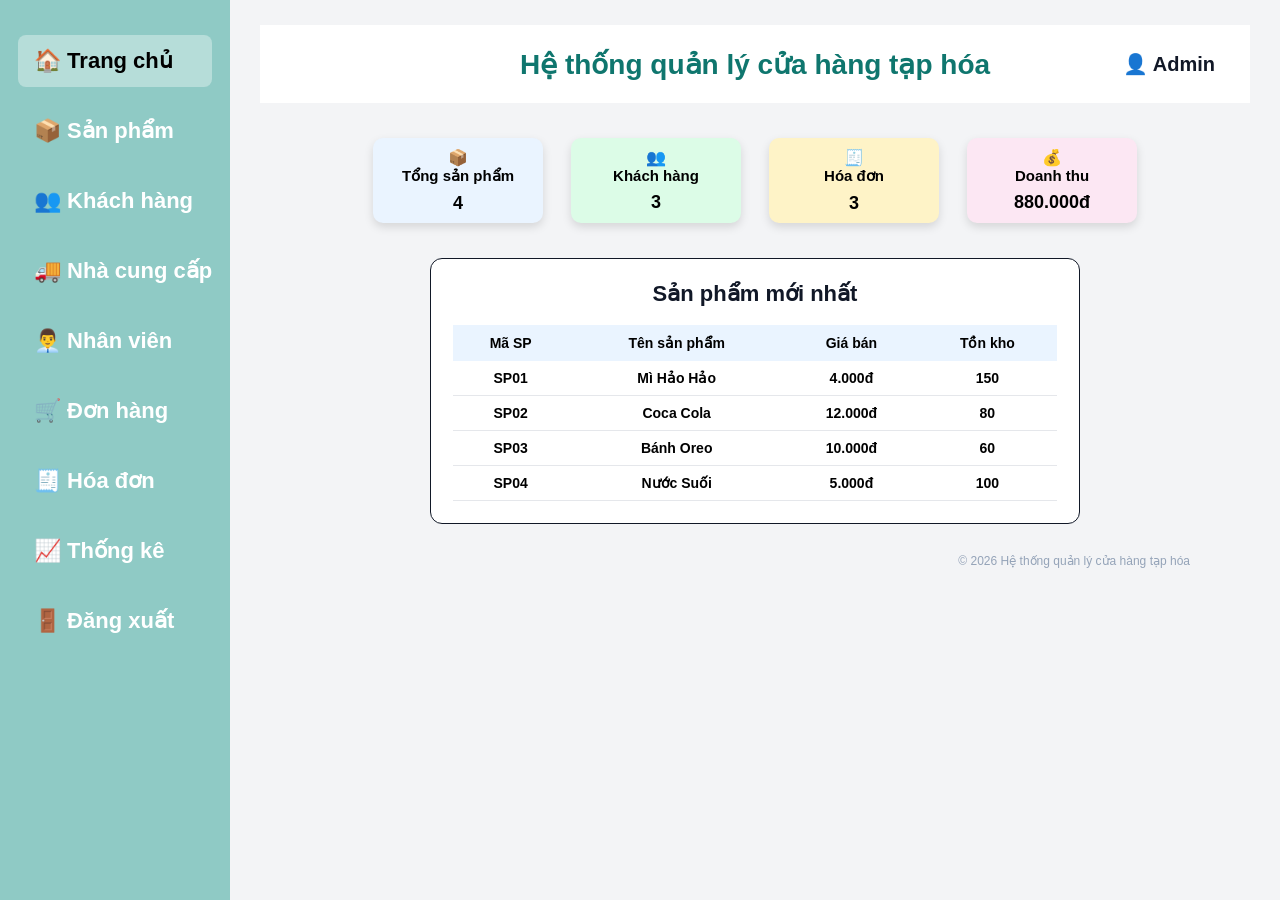
==== commit 4a3c40cb: "Hoan thien login admin va dang xuat" ====
--- a/src/index.html
+++ b/src/index.html
@@ -18,14 +18,16 @@
             <li><a href="donhang.html">🛒 Đơn hàng</a></li>
             <li><a href="hoadon.html">🧾 Hóa đơn</a></li>
             <li><a href="thongke.html">📈 Thống kê</a></li>
-            <a href="#" onclick="moPopupDangXuat()">🚪 Đăng xuất</a>
+            <li>
+                <a href="#" onclick="moPopupDangXuat()">🚪 Đăng xuất</a>
+            </li>
         </ul>
     </div>
 
     <div class="main">
         <div class="header">
             <h1>Hệ thống quản lý cửa hàng tạp hóa</h1>
-            <h2>👤 Admin</h2>
+            <h2>👤 <span id="adminName">Admin</span></h2>
         </div>
 
         <div class="cards">
--- a/src/css/style.css
+++ b/src/css/style.css
@@ -2040,7 +2040,7 @@
     display: none;
     position: fixed;
     inset: 0;
-    background: rgba(0, 0, 0, 0.25);
+    background: rgba(0,0,0,0.25);
     justify-content: center;
     align-items: center;
     z-index: 99999;
